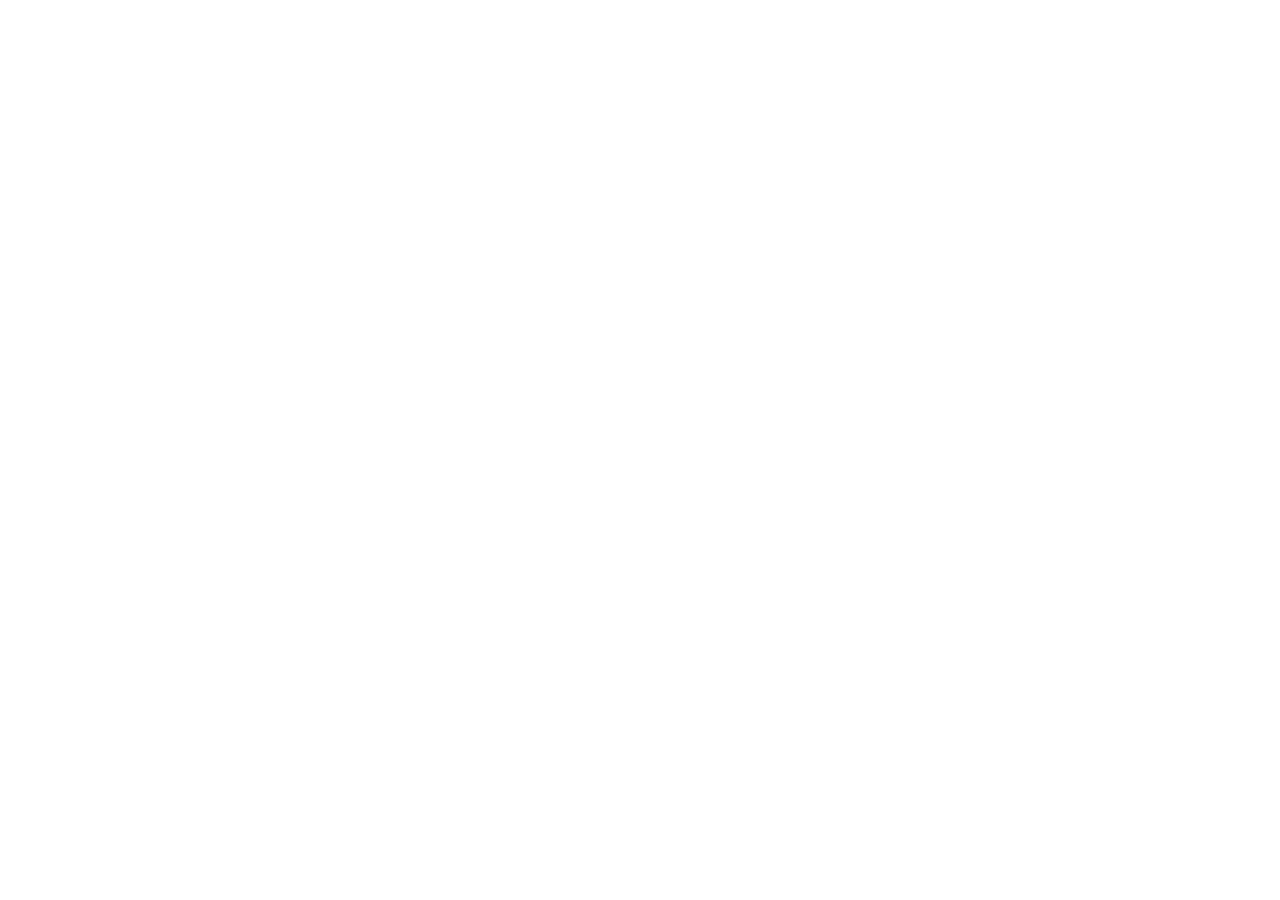
==== demoSite/html/index.html @ 52cb5dc2 "communication rehaul + client api restructing + testing added + bug fixes" ====
<!DOCTYPE html>
<html lang="en">
<head>
    <meta charset="UTF-8">
    <meta name="viewport" content="width=device-width, initial-scale=1.0">
    <title>ExStore</title>
</head>
<body>
   <div class="main">
        <div class="Navbar">

        </div>
        
   </div>
</body>
</html>
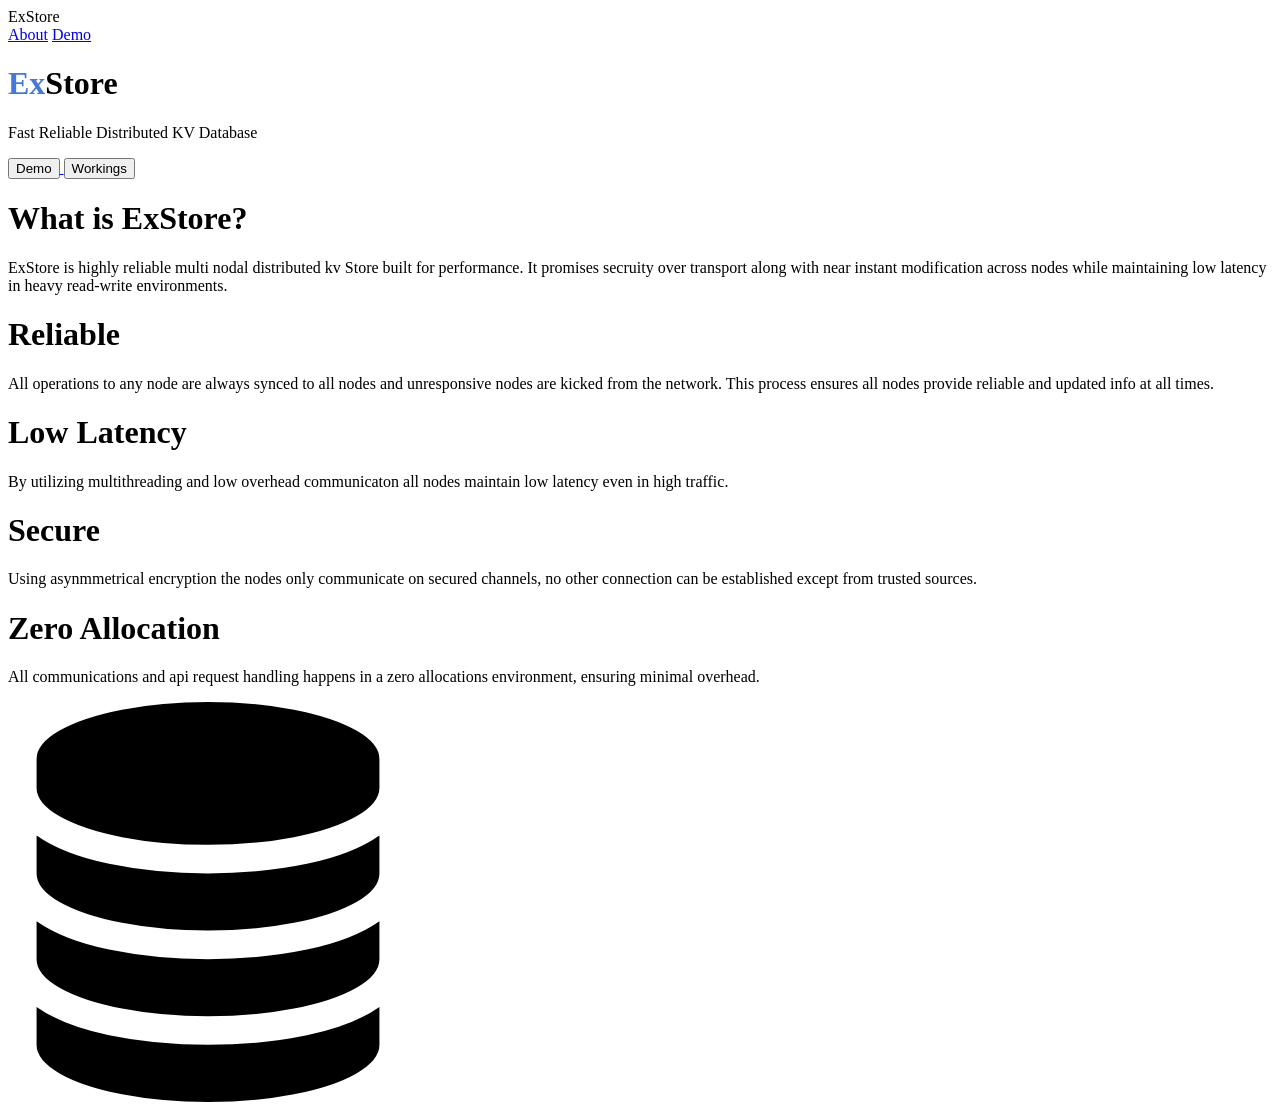
==== commit 94a73e6a: "final touches" ====
--- a/demoSite/html/index.html
+++ b/demoSite/html/index.html
@@ -1,16 +1,84 @@
 <!DOCTYPE html>
 <html lang="en">
+
 <head>
     <meta charset="UTF-8">
     <meta name="viewport" content="width=device-width, initial-scale=1.0">
+    <link rel="stylesheet" href="static/index.css">
     <title>ExStore</title>
 </head>
+
 <body>
-   <div class="main">
-        <div class="Navbar">
+    <div class="Navbar">
+        <span id="main_icon">ExStore</span>
+        <div id="links">
+            <span >
+                <a href="/">About</a>
+            </span>
+            <span>
+                <a href="/demo">Demo</a>
+            </span>
+        </div>
+    </div>
+    <div class="main">
 
+        <div class="hero">
+            <h1>
+                <span style="color: rgb(67, 121, 221);">Ex</span>Store
+            </h1>
+            <p>
+                Fast Reliable Distributed KV Database
+            </p>
+            <div class="buttons">
+                <a href="/demo" id="yo">
+                <button>
+                   Demo
+                    
+                </button>
+             </a>
+                <button onclick="scrollByAmount()">
+                    Workings
+                </button>
+            </div>
         </div>
-        
-   </div>
+        <div class="content">
+            <div class="content-text" id="content">
+                <h1>
+                    What is ExStore?
+                </h1>
+                <p>
+                    ExStore is highly reliable multi nodal distributed kv Store built for performance. It promises secruity over transport along with near instant modification across nodes while maintaining low latency in heavy read-write environments.
+                </p>
+                <div class="feature_cards"> 
+                    <div class="card_row">
+                        <div class="card">
+                            <h1>Reliable</h1>
+                            <p>All operations to any node are always synced to all nodes and unresponsive nodes are kicked from the network. This process ensures all nodes provide reliable and updated info at all times. </p>
+
+                        </div>
+                        <div class="card">
+                            <h1>Low Latency</h1>
+                            <p>By utilizing multithreading and low overhead communicaton all nodes maintain low latency even in high traffic.</p>
+                        </div>
+                    </div>
+                    <div class="card_row">
+                        <div class="card">
+                            <h1>Secure</h1>
+                            <p>Using asynmmetrical encryption the nodes only communicate on secured channels, no other connection can be established except from trusted sources.</p>
+                        </div>
+                        <div class="card">
+                            <h1>Zero Allocation</h1>
+                            <p>All communications and api request handling happens in a zero allocations environment, ensuring minimal overhead.</p>
+                        </div>
+                    </div>
+                </div>
+            </div>
+            <?xml version="1.0" ?><svg height="400" viewBox="0 0 1792 1792" width="400" xmlns="http://www.w3.org/2000/svg"><path d="M896 768q237 0 443-43t325-127v170q0 69-103 128t-280 93.5-385 34.5-385-34.5-280-93.5-103-128v-170q119 84 325 127t443 43zm0 768q237 0 443-43t325-127v170q0 69-103 128t-280 93.5-385 34.5-385-34.5-280-93.5-103-128v-170q119 84 325 127t443 43zm0-384q237 0 443-43t325-127v170q0 69-103 128t-280 93.5-385 34.5-385-34.5-280-93.5-103-128v-170q119 84 325 127t443 43zm0-1152q208 0 385 34.5t280 93.5 103 128v128q0 69-103 128t-280 93.5-385 34.5-385-34.5-280-93.5-103-128v-128q0-69 103-128t280-93.5 385-34.5z"/></svg>
+        </div>
+
+
+    </div>
+    <script src="/static/index.js"></script>
 </body>
+
 </html>
